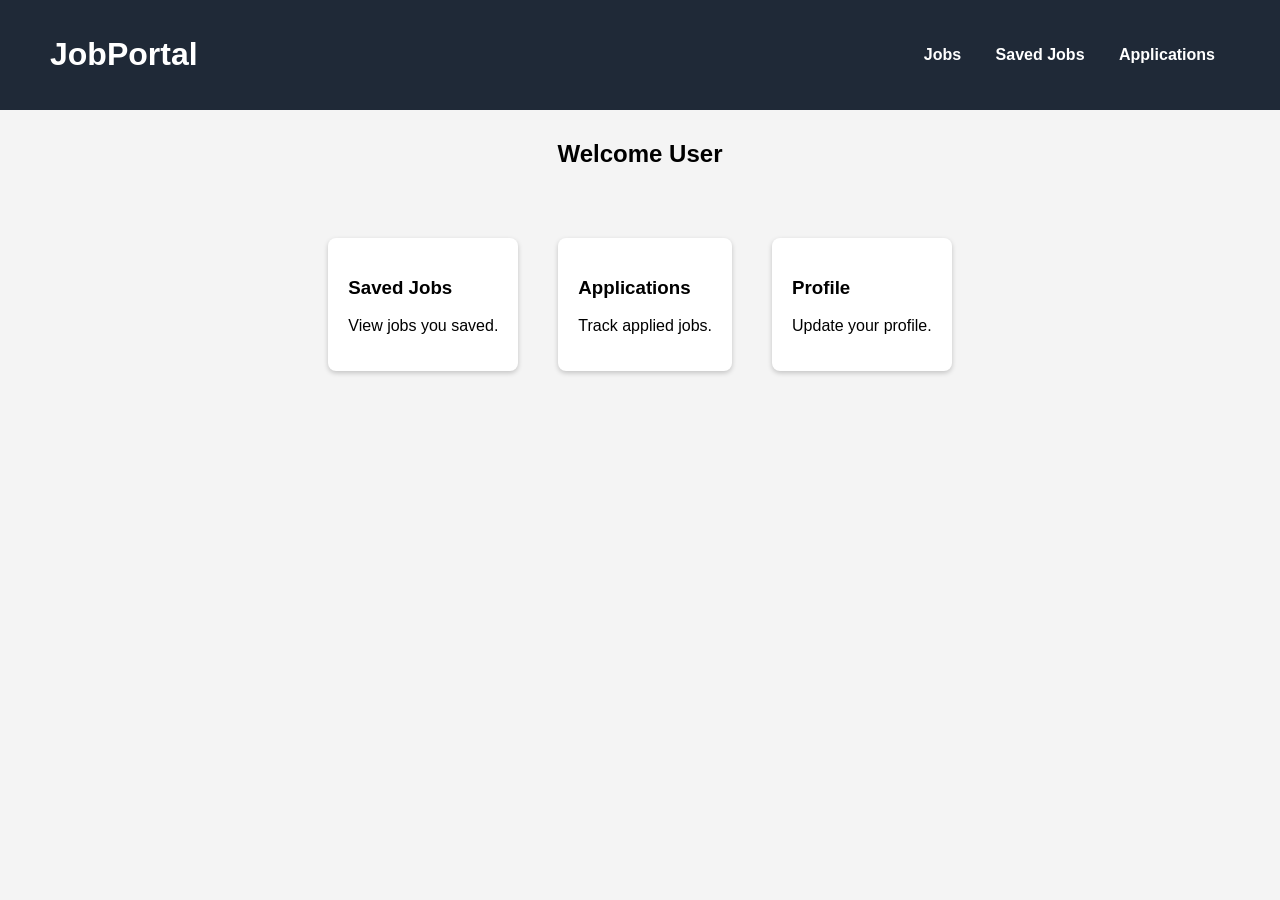
==== dashboard.html @ 98cc3285 "full frontend" ====
<!DOCTYPE html>
<html>
<head>
<title>User Dashboard</title>
<link rel="stylesheet" href="css/style.css">
</head>

<body>

<header>
<h1>JobPortal</h1>

<nav>
<a href="jobs.html">Jobs</a>
<a href="#">Saved Jobs</a>
<a href="#">Applications</a>
</nav>
</header>

<h2 class="title">Welcome User</h2>

<div class="features">

<div class="feature-box">
<h3>Saved Jobs</h3>
<p>View jobs you saved.</p>
</div>

<div class="feature-box">
<h3>Applications</h3>
<p>Track applied jobs.</p>
</div>

<div class="feature-box">
<h3>Profile</h3>
<p>Update your profile.</p>
</div>

</div>

</body>
</html>
---- css/style.css ----
body{
font-family: Arial;
margin:0;
background:#f4f4f4;
}

header{
display:flex;
justify-content:space-between;
align-items:center;
background:#1f2937;
color:white;
padding:15px 50px;
}

nav a{
color:white;
margin:0 15px;
text-decoration:none;
font-weight:bold;
}

nav a:hover{
color:#38bdf8;
}

.hero{
text-align:center;
padding:100px 20px;
background:#007BFF;
color:white;
}

.btn{
padding:10px 20px;
background:#007BFF;
color:white;
border:none;
cursor:pointer;
}

.btn:hover{
background:#0056b3;
}

.features{
display:flex;
justify-content:center;
gap:40px;
padding:40px;
}

.feature-box{
background:white;
padding:20px;
border-radius:8px;
box-shadow:0 2px 5px rgba(0,0,0,0.2);
}

.title{
text-align:center;
margin:30px;
}

.jobs-container{
display:flex;
justify-content:center;
gap:30px;
flex-wrap:wrap;
}

.job-card{
background:white;
padding:20px;
width:250px;
border-radius:10px;
box-shadow:0 4px 10px rgba(0,0,0,0.1);
transition:0.3s;
}

.job-card:hover{
transform:translateY(-5px);
}

.form-container{
width:300px;
margin:100px auto;
background:white;
padding:30px;
border-radius:8px;
box-shadow:0 2px 5px rgba(0,0,0,0.2);
text-align:center;
}

input{
width:100%;
padding:10px;
margin:10px 0;
}

.search{
padding:10px;
width:250px;
border-radius:5px;
border:1px solid #ccc;
}

.save-btn{
background:#10b981;
color:white;
border:none;
padding:8px 15px;
margin-top:10px;
cursor:pointer;
}

.filters{
text-align:center;
margin:20px;
}

.filters select{
padding:10px;
margin:10px;
}

textarea{
width:100%;
padding:10px;
margin:10px 0;
}
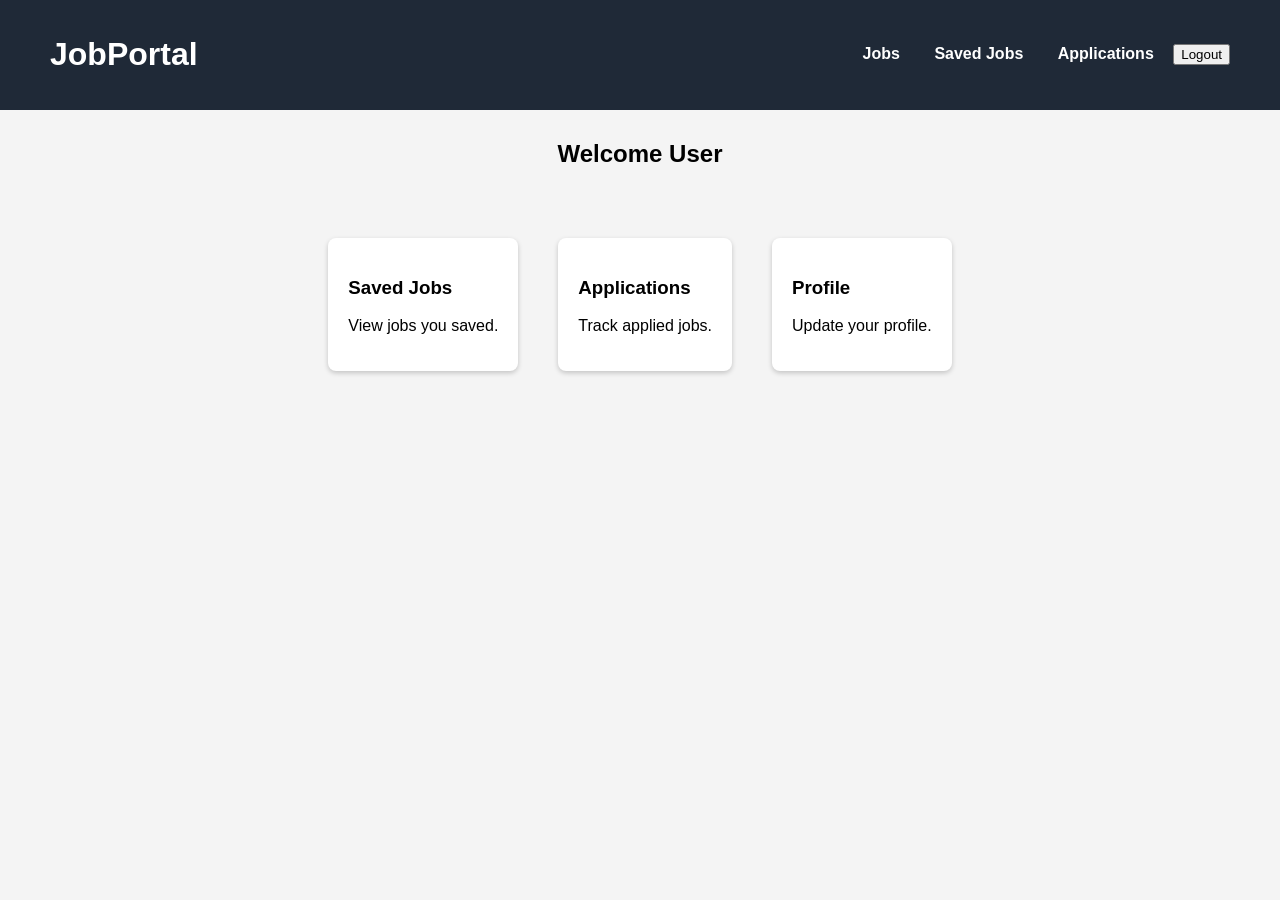
==== commit 8cd06c96: "added some features" ====
--- a/dashboard.html
+++ b/dashboard.html
@@ -12,8 +12,9 @@
 
 <nav>
 <a href="jobs.html">Jobs</a>
-<a href="#">Saved Jobs</a>
+<a href="saved-jobs.html">Saved Jobs</a>
 <a href="#">Applications</a>
+<button onclick="logout()">Logout</button>
 </nav>
 </header>
 
@@ -25,6 +26,7 @@
 <h3>Saved Jobs</h3>
 <p>View jobs you saved.</p>
 </div>
+
 
 <div class="feature-box">
 <h3>Applications</h3>
@@ -38,5 +40,8 @@
 
 </div>
 
+<script src="script.js"></script>
+
+
 </body>
 </html>
--- a/css/style.css
+++ b/css/style.css
@@ -109,7 +109,7 @@
 background:#10b981;
 color:white;
 border:none;
-padding:8px 15px;
+padding:10px 18px;
 margin-top:10px;
 cursor:pointer;
 }
